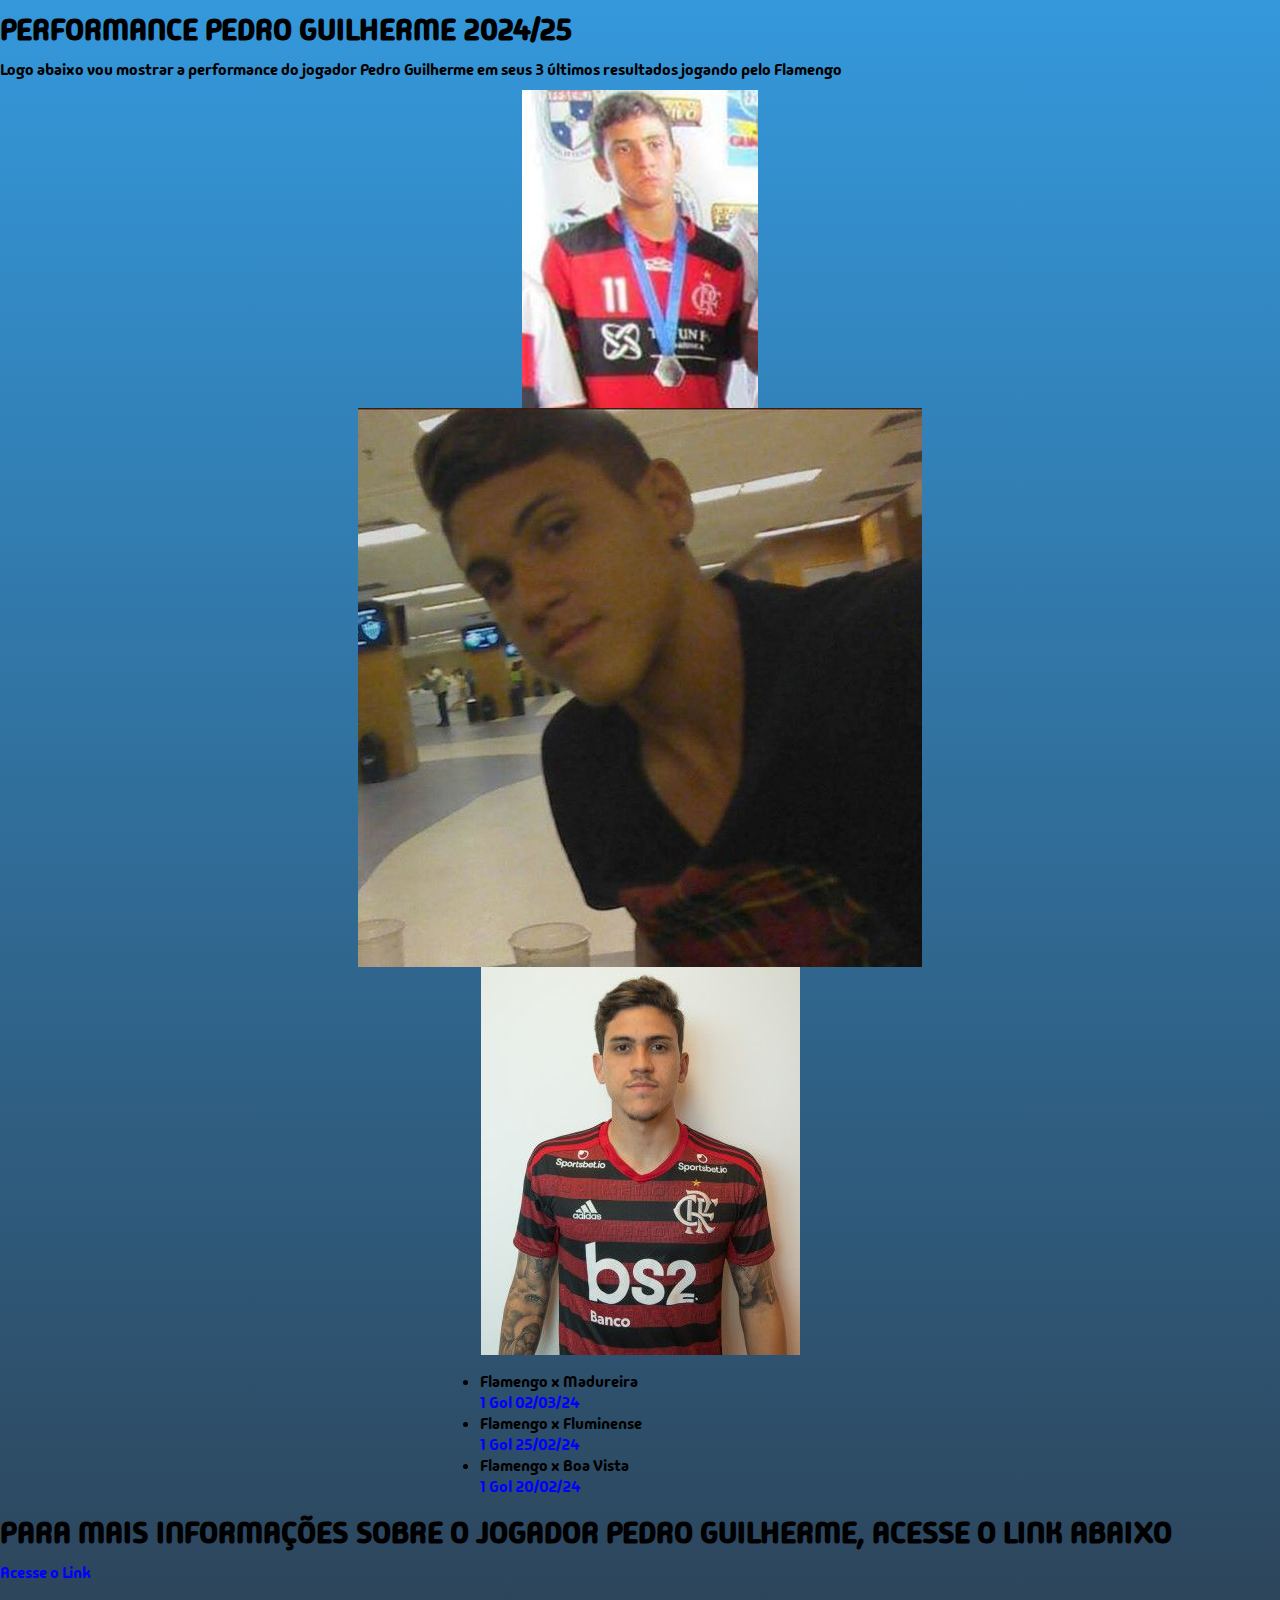
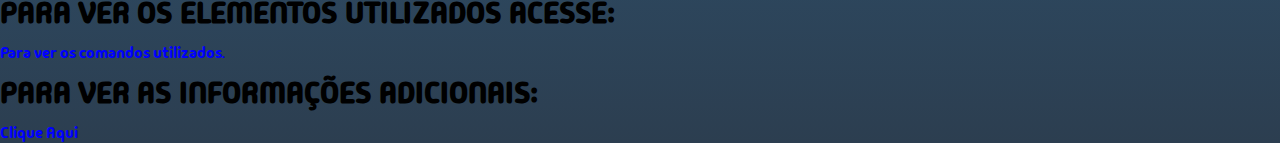
==== index.html @ 7342e140 "Add files via upload" ====
<!DOCTYPE html>
<html lang="en">
<head>
    <meta charset="UTF-8">
    <meta name="viewport" content="width=device-width, initial-scale=1.0">
    <link rel="shortcut icon" href="ICONE.ico" type="Aula-03/ICONE">
    <link rel="preconnect" href="https://fonts.googleapis.com">
    <link rel="preconnect" href="https://fonts.gstatic.com" crossorigin>
    <link href="https://fonts.googleapis.com/css2?family=Madimi+One&display=swap" rel="stylesheet">
    <style>
        body {
            margin: 0;
            padding: 0;
            font-family: 'Madimi One', sans-serif;
            background: linear-gradient(to bottom, #3498db, #2c3e50); 
            color: black; 
        }

        h1, h2, p, a {
            margin: 10px 0;
        }

        img {
            max-width: 100%;
            height: auto;
            margin: 0 auto; 
            display: block; 
        }

        h1, h2 {
            font-size: 30px; 
        }

        h1 {
            color: black; 
        }

        h2 {
            color: black; 
        }

        a {
            color: blue; 
            text-decoration: none; 
        }

        .gols {
            text-align: left; 
            margin: 0 auto;
            max-width: 400px;
        }
    </style>
    <title>Performance Pedro Guilherme 2024/25</title>
</head>
<body>
    <h1> PERFORMANCE PEDRO GUILHERME 2024/25</h1>
    
    <p> Logo abaixo vou mostrar a performance do jogador Pedro Guilherme em seus 3 últimos  resultados jogando pelo  Flamengo</p>
    
    <img src="p9.jpg" alt="Pedro">
    <img src="p999.jpg" alt="Pedro">
    <img src="pp9.jpg" alt="Pedro">
   
    <div class="gols">
        <ul>
            <li>Flamengo x Madureira</li>
            <a href="https://www.youtube.com/watch?v=oXJKp767Vh8" target="_blank">1 Gol 02/03/24</a>
        
            <li>Flamengo x Fluminense</li>
            <a href="https://www.youtube.com/watch?v=XuHqsJWbRiU" target="_blank">1 Gol  25/02/24</a>
        
            <li>Flamengo x Boa Vista</li>
            <a href="https://www.youtube.com/watch?v=3B5ObRhSMOc" target="_blank">1 Gol 20/02/24</a>
        </ul>
    </div>
            
    <h2> PARA MAIS INFORMAÇÕES SOBRE O JOGADOR PEDRO GUILHERME, ACESSE O LINK ABAIXO</h2>
    <a href="https://www.transfermarkt.com.br/pedro/profil/spieler/432895" target="_blank">Acesse o Link</a>

    <h2> PARA VER OS ELEMENTOS UTILIZADOS ACESSE: </h2>
    <a href="https://github.com/szoboloai/repositro" target="_blank"  download="COINI.pdf" type="aplication/pdf">
        Para ver os comandos utilizados.
        <h2> PARA VER AS INFORMAÇÕES ADICIONAIS: </h2>
    <a href="./siteint.html" target="_blank">
        Clique Aqui
    </a>
</body>
</html>
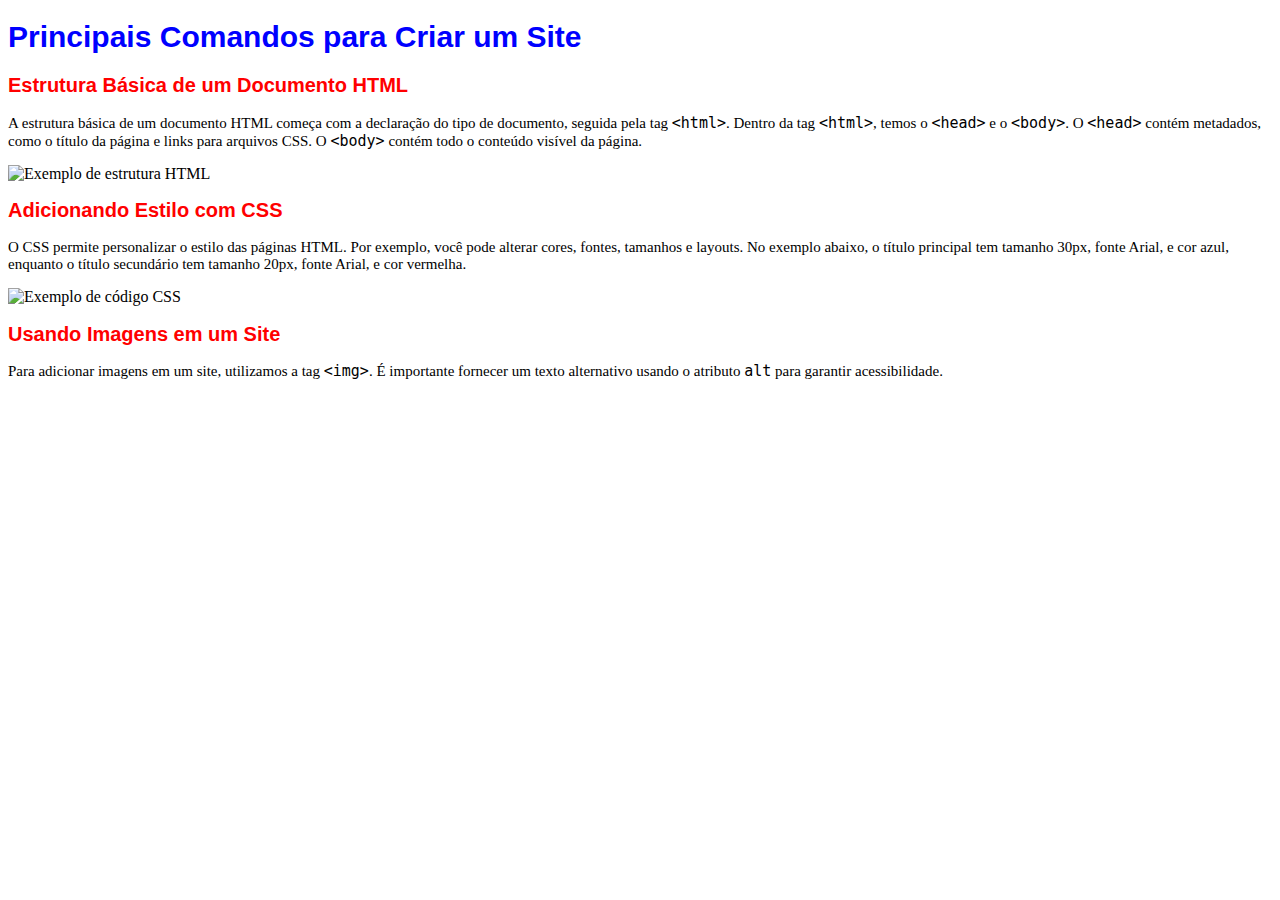
==== commit a99a101a: "Update index.html" ====
--- a/index.html
+++ b/index.html
@@ -1,88 +1,42 @@
 <!DOCTYPE html>
-<html lang="en">
+<html lang="pt-BR">
 <head>
     <meta charset="UTF-8">
     <meta name="viewport" content="width=device-width, initial-scale=1.0">
-    <link rel="shortcut icon" href="ICONE.ico" type="Aula-03/ICONE">
-    <link rel="preconnect" href="https://fonts.googleapis.com">
-    <link rel="preconnect" href="https://fonts.gstatic.com" crossorigin>
-    <link href="https://fonts.googleapis.com/css2?family=Madimi+One&display=swap" rel="stylesheet">
+    <title>Principais Comandos para Criar um Site</title>
     <style>
-        body {
-            margin: 0;
-            padding: 0;
-            font-family: 'Madimi One', sans-serif;
-            background: linear-gradient(to bottom, #3498db, #2c3e50); 
-            color: black; 
-        }
-
-        h1, h2, p, a {
-            margin: 10px 0;
-        }
-
-        img {
-            max-width: 100%;
-            height: auto;
-            margin: 0 auto; 
-            display: block; 
-        }
-
-        h1, h2 {
-            font-size: 30px; 
-        }
-
         h1 {
-            color: black; 
+            font-size: 30px;
+            font-family: Arial, sans-serif;
+            color: blue;
         }
 
         h2 {
-            color: black; 
+            font-size: 20px;
+            font-family: Arial, sans-serif;
+            color: red;
         }
 
-        a {
-            color: blue; 
-            text-decoration: none; 
-        }
-
-        .gols {
-            text-align: left; 
-            margin: 0 auto;
-            max-width: 400px;
+        p {
+            font-size: 15px;
+            font-family: 'Times New Roman', Times, serif;
+            color: black;
         }
     </style>
-    <title>Performance Pedro Guilherme 2024/25</title>
 </head>
 <body>
-    <h1> PERFORMANCE PEDRO GUILHERME 2024/25</h1>
+    <h1>Principais Comandos para Criar um Site</h1>
     
-    <p> Logo abaixo vou mostrar a performance do jogador Pedro Guilherme em seus 3 últimos  resultados jogando pelo  Flamengo</p>
-    
-    <img src="p9.jpg" alt="Pedro">
-    <img src="p999.jpg" alt="Pedro">
-    <img src="pp9.jpg" alt="Pedro">
-   
-    <div class="gols">
-        <ul>
-            <li>Flamengo x Madureira</li>
-            <a href="https://www.youtube.com/watch?v=oXJKp767Vh8" target="_blank">1 Gol 02/03/24</a>
-        
-            <li>Flamengo x Fluminense</li>
-            <a href="https://www.youtube.com/watch?v=XuHqsJWbRiU" target="_blank">1 Gol  25/02/24</a>
-        
-            <li>Flamengo x Boa Vista</li>
-            <a href="https://www.youtube.com/watch?v=3B5ObRhSMOc" target="_blank">1 Gol 20/02/24</a>
-        </ul>
-    </div>
-            
-    <h2> PARA MAIS INFORMAÇÕES SOBRE O JOGADOR PEDRO GUILHERME, ACESSE O LINK ABAIXO</h2>
-    <a href="https://www.transfermarkt.com.br/pedro/profil/spieler/432895" target="_blank">Acesse o Link</a>
+    <h2>Estrutura Básica de um Documento HTML</h2>
+    <p>A estrutura básica de um documento HTML começa com a declaração do tipo de documento, seguida pela tag <code>&lt;html&gt;</code>. Dentro da tag <code>&lt;html&gt;</code>, temos o <code>&lt;head&gt;</code> e o <code>&lt;body&gt;</code>. O <code>&lt;head&gt;</code> contém metadados, como o título da página e links para arquivos CSS. O <code>&lt;body&gt;</code> contém todo o conteúdo visível da página.</p>
+    <img src="html-structure.png" alt="Exemplo de estrutura HTML">
 
-    <h2> PARA VER OS ELEMENTOS UTILIZADOS ACESSE: </h2>
-    <a href="https://github.com/szoboloai/repositro" target="_blank"  download="COINI.pdf" type="aplication/pdf">
-        Para ver os comandos utilizados.
-        <h2> PARA VER AS INFORMAÇÕES ADICIONAIS: </h2>
-    <a href="./siteint.html" target="_blank">
-        Clique Aqui
-    </a>
+    <h2>Adicionando Estilo com CSS</h2>
+    <p>O CSS permite personalizar o estilo das páginas HTML. Por exemplo, você pode alterar cores, fontes, tamanhos e layouts. No exemplo abaixo, o título principal tem tamanho 30px, fonte Arial, e cor azul, enquanto o título secundário tem tamanho 20px, fonte Arial, e cor vermelha.</p>
+    <img src="css-example.png" alt="Exemplo de código CSS">
+
+    <h2>Usando Imagens em um Site</h2>
+    <p>Para adicionar imagens em um site, utilizamos a tag <code>&lt;img&gt;</code>. É importante fornecer um texto alternativo usando o atributo <code>alt</code> para garantir acessibilidade.</p>
+
 </body>
 </html>
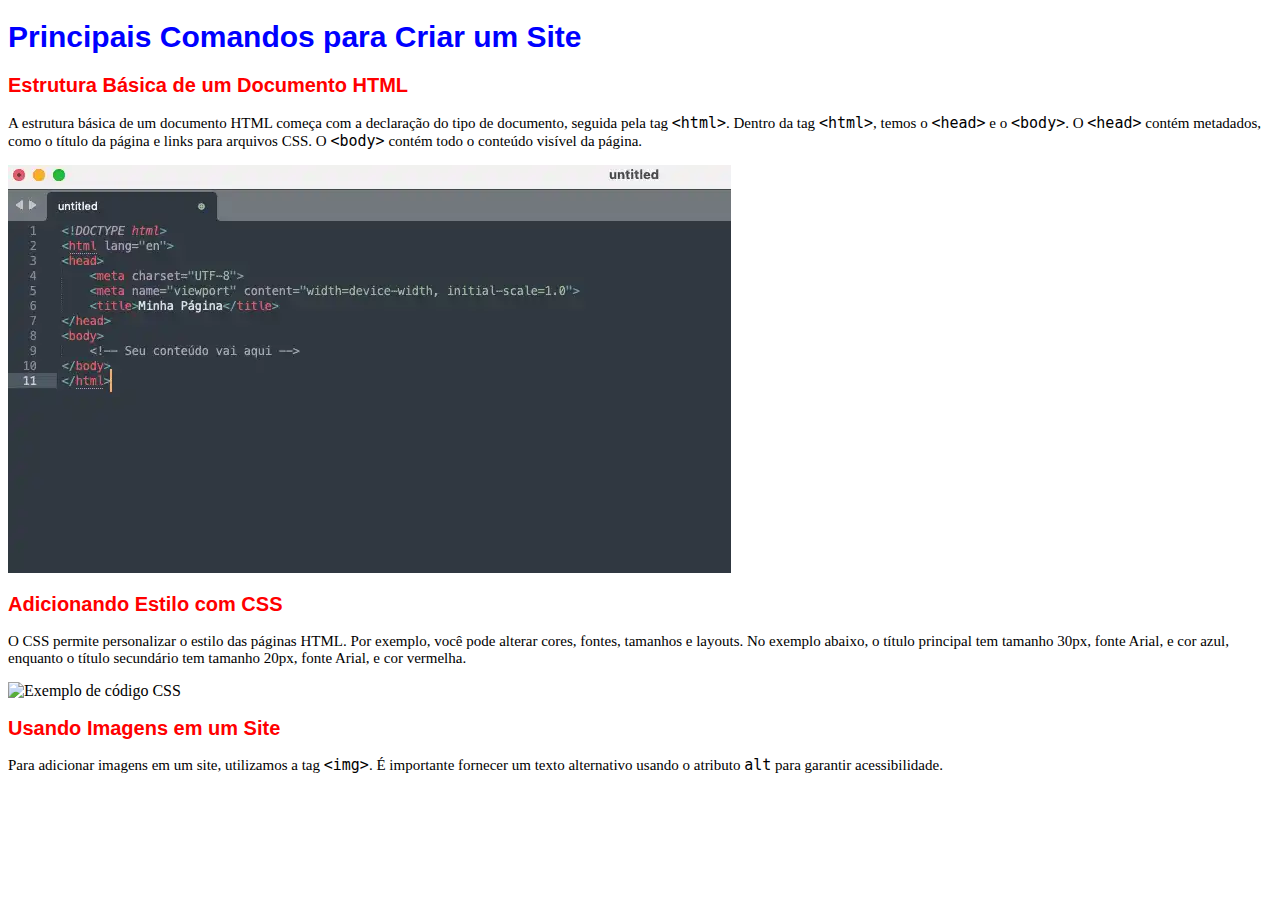
==== commit d3d61fbe: "Update index.html" ====
--- a/index.html
+++ b/index.html
@@ -29,7 +29,7 @@
     
     <h2>Estrutura Básica de um Documento HTML</h2>
     <p>A estrutura básica de um documento HTML começa com a declaração do tipo de documento, seguida pela tag <code>&lt;html&gt;</code>. Dentro da tag <code>&lt;html&gt;</code>, temos o <code>&lt;head&gt;</code> e o <code>&lt;body&gt;</code>. O <code>&lt;head&gt;</code> contém metadados, como o título da página e links para arquivos CSS. O <code>&lt;body&gt;</code> contém todo o conteúdo visível da página.</p>
-    <img src="html-structure.png" alt="Exemplo de estrutura HTML">
+    <img src="imagem01.jpg" alt="Exemplo de estrutura HTML">
 
     <h2>Adicionando Estilo com CSS</h2>
     <p>O CSS permite personalizar o estilo das páginas HTML. Por exemplo, você pode alterar cores, fontes, tamanhos e layouts. No exemplo abaixo, o título principal tem tamanho 30px, fonte Arial, e cor azul, enquanto o título secundário tem tamanho 20px, fonte Arial, e cor vermelha.</p>
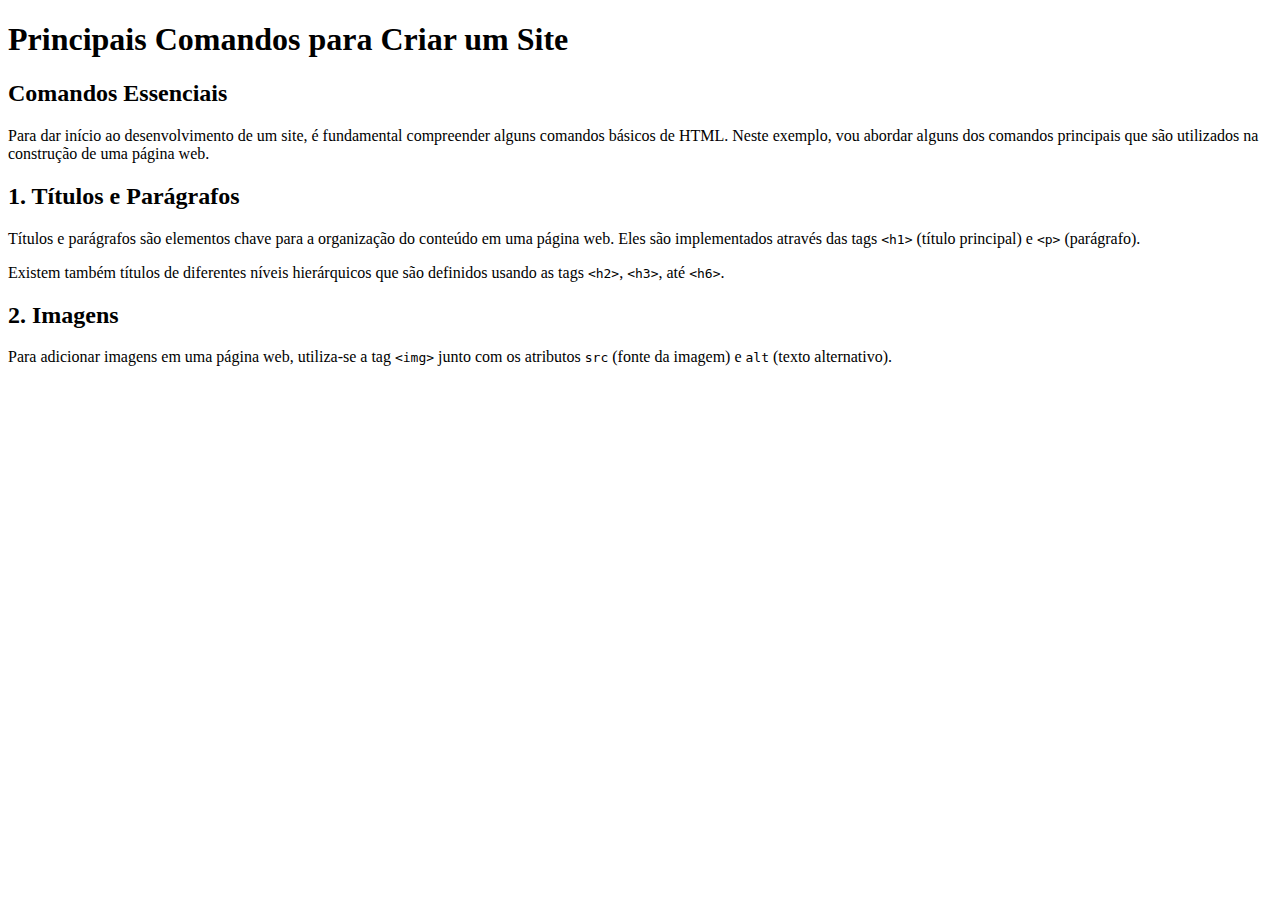
==== commit 3aa9a1be: "Update index.html" ====
--- a/index.html
+++ b/index.html
@@ -2,41 +2,17 @@
 <html lang="pt-BR">
 <head>
     <meta charset="UTF-8">
-    <meta name="viewport" content="width=device-width, initial-scale=1.0">
     <title>Principais Comandos para Criar um Site</title>
-    <style>
-        h1 {
-            font-size: 30px;
-            font-family: Arial, sans-serif;
-            color: blue;
-        }
-
-        h2 {
-            font-size: 20px;
-            font-family: Arial, sans-serif;
-            color: red;
-        }
-
-        p {
-            font-size: 15px;
-            font-family: 'Times New Roman', Times, serif;
-            color: black;
-        }
-    </style>
+    <link rel="stylesheet" href="style.css">
 </head>
 <body>
     <h1>Principais Comandos para Criar um Site</h1>
-    
-    <h2>Estrutura Básica de um Documento HTML</h2>
-    <p>A estrutura básica de um documento HTML começa com a declaração do tipo de documento, seguida pela tag <code>&lt;html&gt;</code>. Dentro da tag <code>&lt;html&gt;</code>, temos o <code>&lt;head&gt;</code> e o <code>&lt;body&gt;</code>. O <code>&lt;head&gt;</code> contém metadados, como o título da página e links para arquivos CSS. O <code>&lt;body&gt;</code> contém todo o conteúdo visível da página.</p>
-    <img src="imagem01.jpg" alt="Exemplo de estrutura HTML">
-
-    <h2>Adicionando Estilo com CSS</h2>
-    <p>O CSS permite personalizar o estilo das páginas HTML. Por exemplo, você pode alterar cores, fontes, tamanhos e layouts. No exemplo abaixo, o título principal tem tamanho 30px, fonte Arial, e cor azul, enquanto o título secundário tem tamanho 20px, fonte Arial, e cor vermelha.</p>
-    <img src="css-example.png" alt="Exemplo de código CSS">
-
-    <h2>Usando Imagens em um Site</h2>
-    <p>Para adicionar imagens em um site, utilizamos a tag <code>&lt;img&gt;</code>. É importante fornecer um texto alternativo usando o atributo <code>alt</code> para garantir acessibilidade.</p>
-
+    <h2>Comandos Essenciais</h2>
+    <p>Para dar início ao desenvolvimento de um site, é fundamental compreender alguns comandos básicos de HTML. Neste exemplo, vou abordar alguns dos comandos principais que são utilizados na construção de uma página web.</p>
+    <h2>1. Títulos e Parágrafos</h2>
+    <p>Títulos e parágrafos são elementos chave para a organização do conteúdo em uma página web. Eles são implementados através das tags <code>&lt;h1&gt;</code> (título principal) e <code>&lt;p&gt;</code> (parágrafo).</p>
+    <p>Existem também títulos de diferentes níveis hierárquicos que são definidos usando as tags <code>&lt;h2&gt;</code>, <code>&lt;h3&gt;</code>, até <code>&lt;h6&gt;</code>.</p>
+    <h2>2. Imagens</h2>
+    <p>Para adicionar imagens em uma página web, utiliza-se a tag <code>&lt;img&gt;</code> junto com os atributos <code>src</code> (fonte da imagem) e <code>alt</code> (texto alternativo).</p>
 </body>
 </html>
--- a/style.css
+++ b/style.css
@@ -0,0 +1,27 @@
+.background {
+    position: fixed;
+    inset: 0;
+    z-index: -1;
+
+    width: 100%;
+    height: 100%;
+}
+
+.background img{
+    width: 100%;
+    height: 100%;
+    object-fit: cover;
+}
+
+#background::after{
+    content: '';
+    width: inherit;
+    height: inherit;
+    position: fixed;
+    inset: 0;
+
+}
+
+.div a{
+    color: black;
+}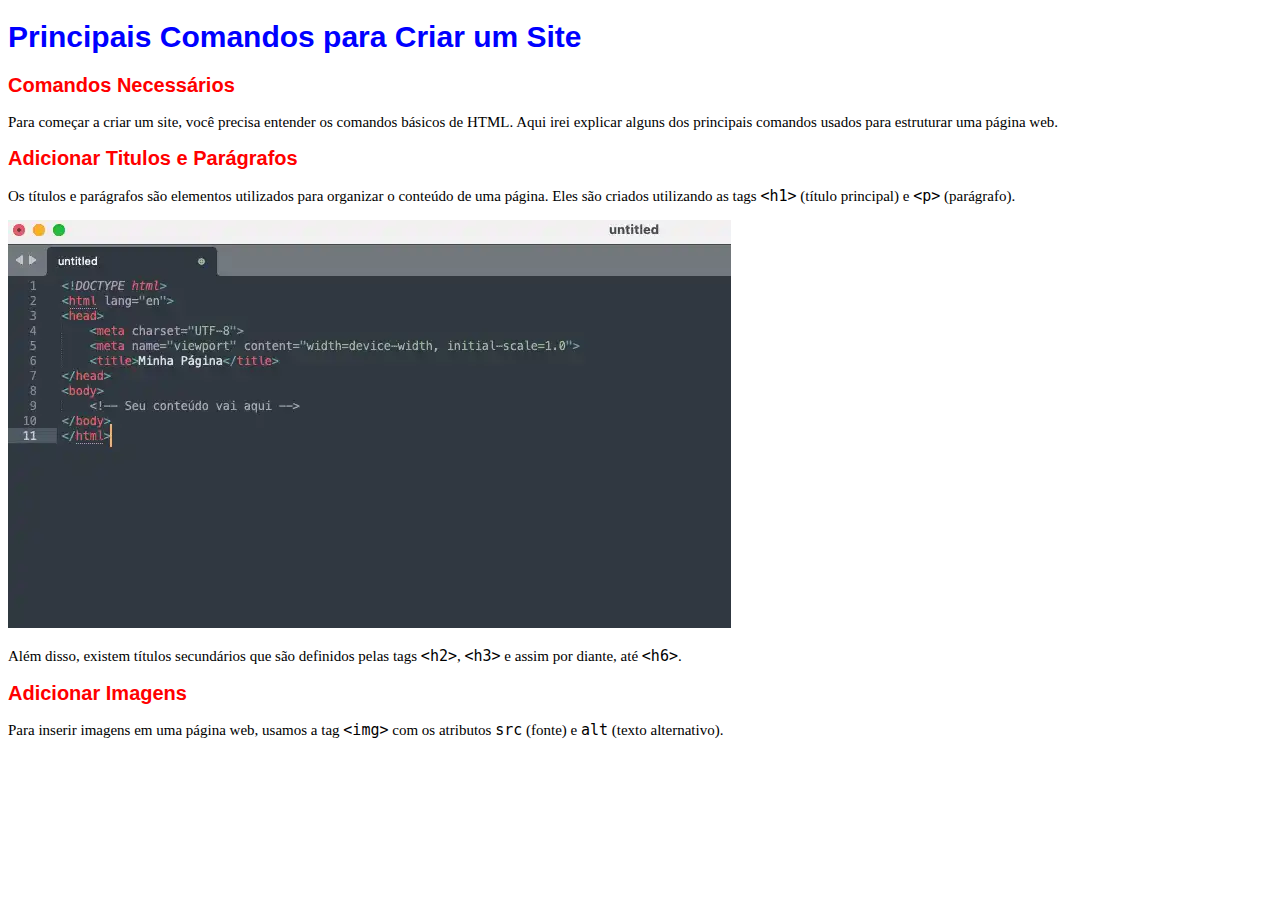
==== commit cc6e7a66: "Update index.html" ====
--- a/index.html
+++ b/index.html
@@ -7,12 +7,13 @@
 </head>
 <body>
     <h1>Principais Comandos para Criar um Site</h1>
-    <h2>Comandos Essenciais</h2>
-    <p>Para dar início ao desenvolvimento de um site, é fundamental compreender alguns comandos básicos de HTML. Neste exemplo, vou abordar alguns dos comandos principais que são utilizados na construção de uma página web.</p>
-    <h2>1. Títulos e Parágrafos</h2>
-    <p>Títulos e parágrafos são elementos chave para a organização do conteúdo em uma página web. Eles são implementados através das tags <code>&lt;h1&gt;</code> (título principal) e <code>&lt;p&gt;</code> (parágrafo).</p>
-    <p>Existem também títulos de diferentes níveis hierárquicos que são definidos usando as tags <code>&lt;h2&gt;</code>, <code>&lt;h3&gt;</code>, até <code>&lt;h6&gt;</code>.</p>
-    <h2>2. Imagens</h2>
-    <p>Para adicionar imagens em uma página web, utiliza-se a tag <code>&lt;img&gt;</code> junto com os atributos <code>src</code> (fonte da imagem) e <code>alt</code> (texto alternativo).</p>
+    <h2>Comandos Necessários</h2>
+    <p>Para começar a criar um site, você precisa entender os comandos básicos de HTML. Aqui irei explicar alguns dos principais comandos usados para estruturar uma página web.</p>
+    <h2>Adicionar Titulos e Parágrafos</h2>
+    <p>Os títulos e parágrafos são elementos utilizados para organizar o conteúdo de uma página. Eles são criados utilizando as tags <code>&lt;h1&gt;</code> (título principal) e <code>&lt;p&gt;</code> (parágrafo).</p>
+    <img src="imagem01.jpg" alt="Comando H1 e P">
+    <p>Além disso, existem títulos secundários que são definidos pelas tags <code>&lt;h2&gt;</code>, <code>&lt;h3&gt;</code> e assim por diante, até <code>&lt;h6&gt;</code>.</p>
+    <h2>Adicionar Imagens</h2>
+    <p>Para inserir imagens em uma página web, usamos a tag <code>&lt;img&gt;</code> com os atributos <code>src</code> (fonte) e <code>alt</code> (texto alternativo).</p>
 </body>
 </html>
--- a/style.css
+++ b/style.css
@@ -1,27 +1,21 @@
-.background {
-    position: fixed;
-    inset: 0;
-    z-index: -1;
-
-    width: 100%;
-    height: 100%;
+body {
+    font-family: 'Arial', sans-serif;
 }
 
-.background img{
-    width: 100%;
-    height: 100%;
-    object-fit: cover;
+h1 {
+    font-size: 30px;
+    font-family: 'Arial', sans-serif;
+    color: blue;
 }
 
-#background::after{
-    content: '';
-    width: inherit;
-    height: inherit;
-    position: fixed;
-    inset: 0;
-
+h2 {
+    font-size: 20px;
+    font-family: 'Arial', sans-serif;
+    color: red;
 }
 
-.div a{
+p {
+    font-size: 15px;
+    font-family: 'Times New Roman', serif;
     color: black;
-}+}
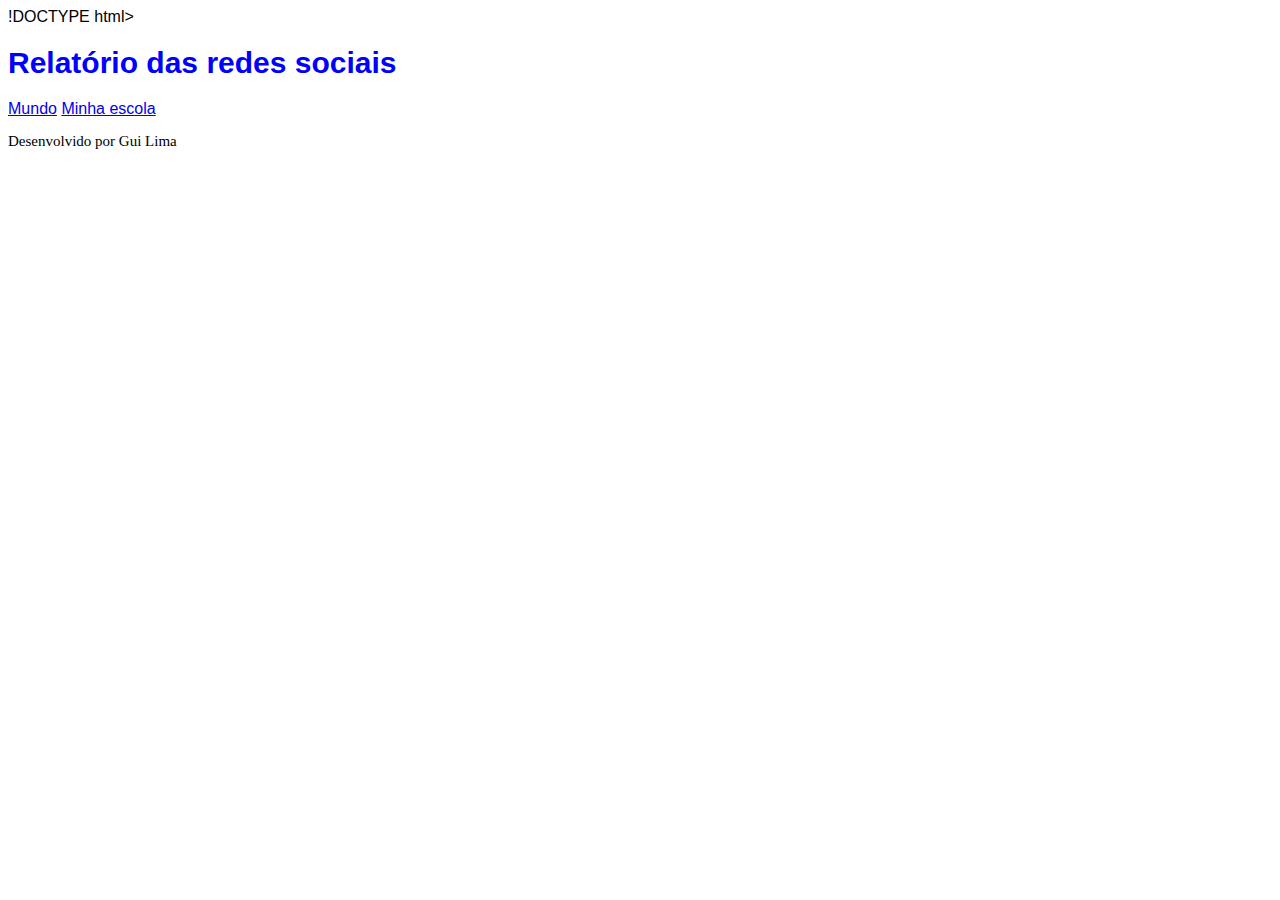
==== commit 06611c12: "Update index.html" ====
--- a/index.html
+++ b/index.html
@@ -1,19 +1,30 @@
-<!DOCTYPE html>
-<html lang="pt-BR">
+!DOCTYPE html>
+<html lang="pt-br">
 <head>
     <meta charset="UTF-8">
-    <title>Principais Comandos para Criar um Site</title>
+    <meta name="viewport" content="width=device-width, initial-scale=1.0">
+    <title>Redes Sociais</title>
     <link rel="stylesheet" href="style.css">
+    <script src="https://cdn.plot.ly/plotly-2.27.0.min.js" charset="utf-8"></script>
 </head>
 <body>
-    <h1>Principais Comandos para Criar um Site</h1>
-    <h2>Comandos Necessários</h2>
-    <p>Para começar a criar um site, você precisa entender os comandos básicos de HTML. Aqui irei explicar alguns dos principais comandos usados para estruturar uma página web.</p>
-    <h2>Adicionar Titulos e Parágrafos</h2>
-    <p>Os títulos e parágrafos são elementos utilizados para organizar o conteúdo de uma página. Eles são criados utilizando as tags <code>&lt;h1&gt;</code> (título principal) e <code>&lt;p&gt;</code> (parágrafo).</p>
-    <img src="imagem01.jpg" alt="Comando H1 e P">
-    <p>Além disso, existem títulos secundários que são definidos pelas tags <code>&lt;h2&gt;</code>, <code>&lt;h3&gt;</code> e assim por diante, até <code>&lt;h6&gt;</code>.</p>
-    <h2>Adicionar Imagens</h2>
-    <p>Para inserir imagens em uma página web, usamos a tag <code>&lt;img&gt;</code> com os atributos <code>src</code> (fonte) e <code>alt</code> (texto alternativo).</p>
+    <header>
+        <h1>Relatório das redes sociais</h1>
+        <nav>
+            <a href="index.html">Mundo</a>
+            <a href="#">Minha escola</a>
+        </nav>
+    </header>
+    <main class="graficos-section">
+        <section id="graficos-container" class="graficos-container">
+            <!-- crie os gráficos/texto aqui -->
+        </section>
+    </main>
+    <footer>
+        <p>Desenvolvido por Gui Lima</p>
+    </footer>
+    <script type="module" src="graficos/common.js"></script>
+    <script type="module" src="graficos/informacoesGlobais.js"></script>
+    <script type="module" src="graficos/quantidadeUsuarios.js"></script>
 </body>
 </html>
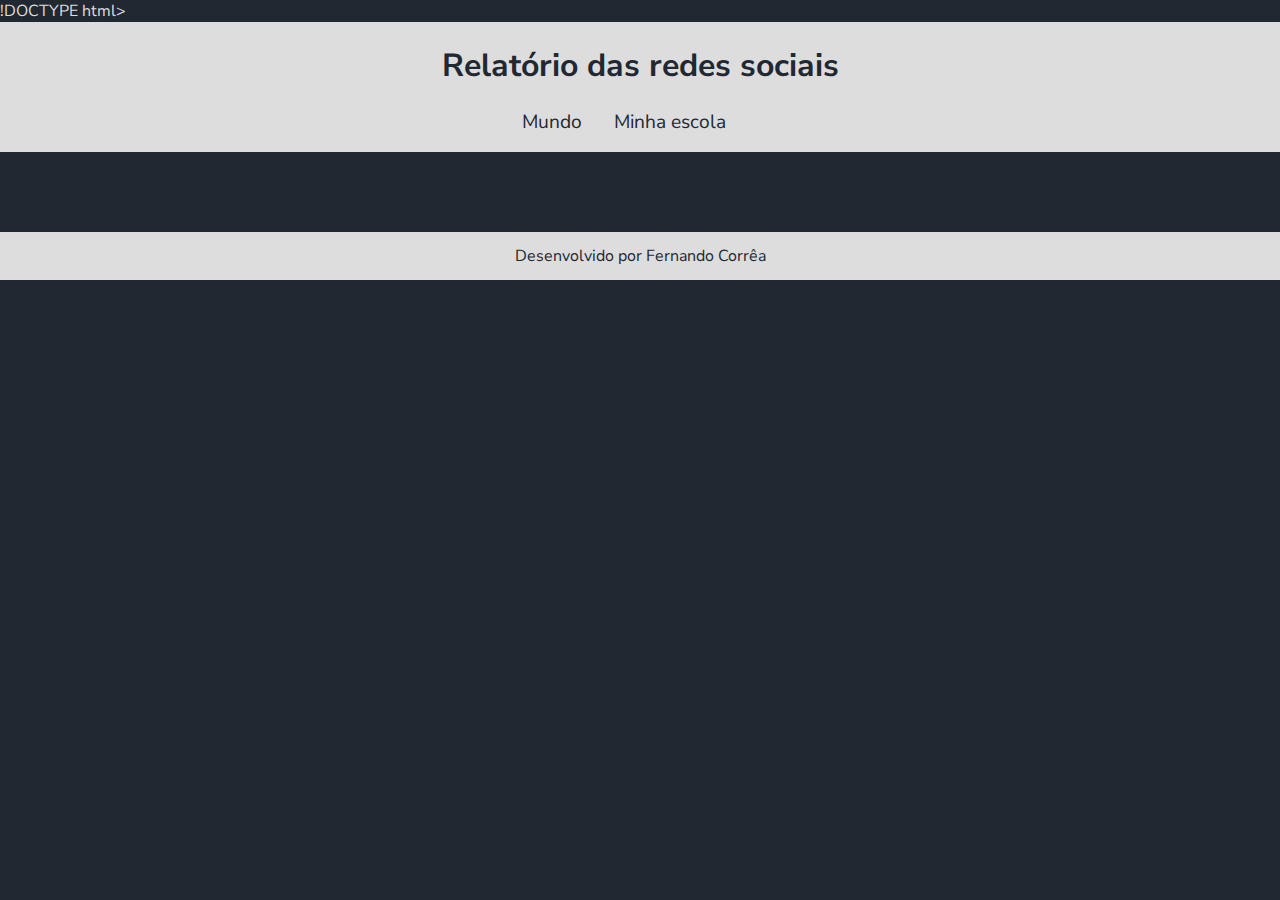
==== commit 65c8cb07: "Update index.html" ====
--- a/index.html
+++ b/index.html
@@ -21,7 +21,7 @@
         </section>
     </main>
     <footer>
-        <p>Desenvolvido por Gui Lima</p>
+        <p>Desenvolvido por Fernando Corrêa</p>
     </footer>
     <script type="module" src="graficos/common.js"></script>
     <script type="module" src="graficos/informacoesGlobais.js"></script>
--- a/style.css
+++ b/style.css
@@ -1,21 +1,78 @@
+@import url('https://fonts.googleapis.com/css2?family=Nunito+Sans:ital,opsz,wght@0,6..12,200..1000;1,6..12,200..1000&display=swap');
+
+:root {
+    --bg-color: #222831;
+    --primary-color: #DDDDDD;
+    --secondary-color: #F05454;
+    --font: "Nunito Sans", sans-serif;
+}
+
 body {
-    font-family: 'Arial', sans-serif;
+    background-color: var(--bg-color);
+    color: var(--primary-color);
+    font-family: var(--font);
+    height: 100vh;
+    margin: 0;
+}
+
+header {
+    background-color: var(--primary-color);
+    text-align: center;
+    padding: 1px;
 }
 
 h1 {
-    font-size: 30px;
-    font-family: 'Arial', sans-serif;
-    color: blue;
+    font-size: 2rem;
+    color: var(--bg-color);
+    font-weight: 700;
 }
 
-h2 {
-    font-size: 20px;
-    font-family: 'Arial', sans-serif;
-    color: red;
+nav {
+    display: flex;
+    justify-content: center;
+    font-weight: 400;
 }
 
-p {
-    font-size: 15px;
-    font-family: 'Times New Roman', serif;
-    color: black;
+nav a {
+    text-decoration: none;
+    color: var(--bg-color);
+    margin: 0 2rem 1rem 0rem;
+    font-size: 1.2rem;
 }
+
+nav a:hover {
+    text-decoration: underline;
+    transform: scale(0.90);
+    transition: transform 0.1s;
+}
+
+.graficos-container {
+    margin: 5rem;
+}
+
+.grafico {
+    margin-top: 3rem;
+}
+
+.graficos-container__texto {
+    font-size: 1.3rem;
+    text-align: center;
+    padding: 2rem;
+    border: var(--secondary-color) solid 2px;
+}
+
+span {
+    font-weight: bold;
+    color: var(--secondary-color);
+}
+
+footer {
+    display: flex;
+    align-items: center;
+    justify-content: center;
+    background-color: var(--primary-color);
+    color: var(--bg-color);
+    width: 100%;
+    height: 3rem;
+    margin-top: 2rem;
+}
